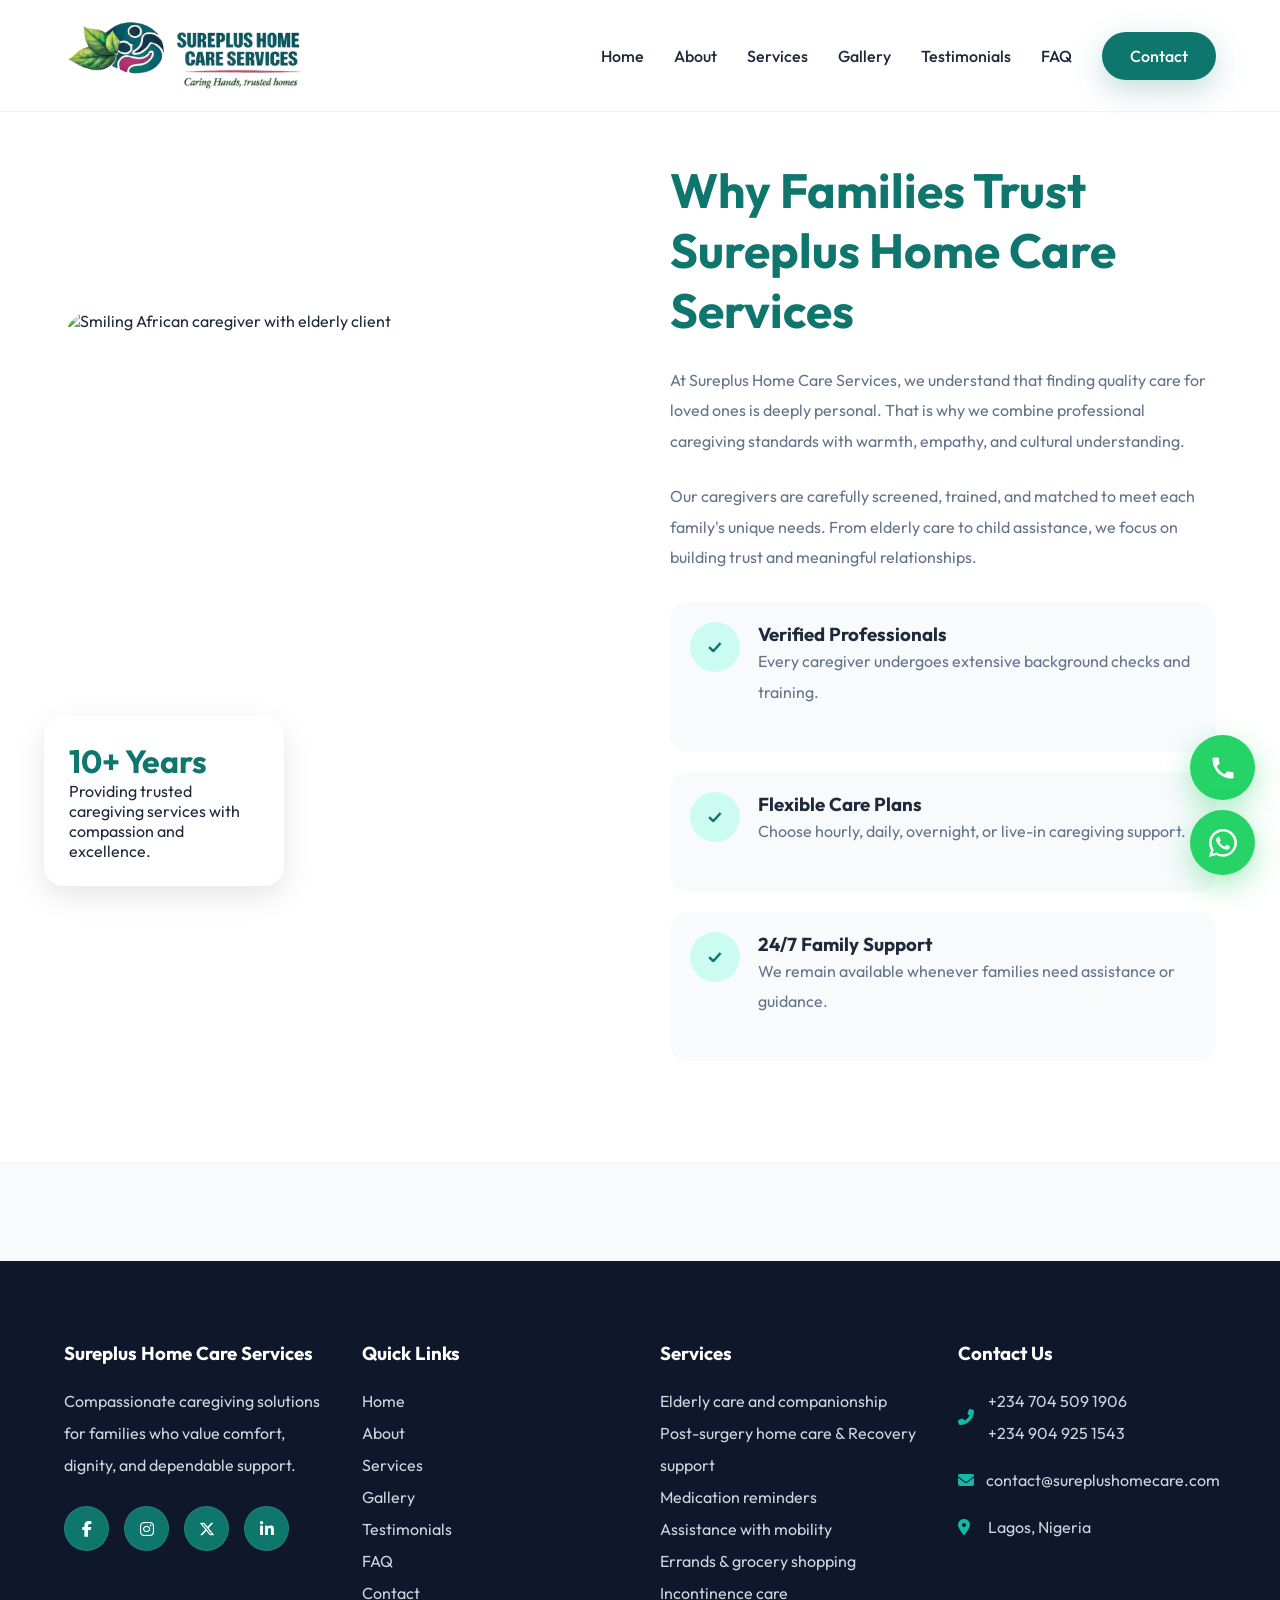
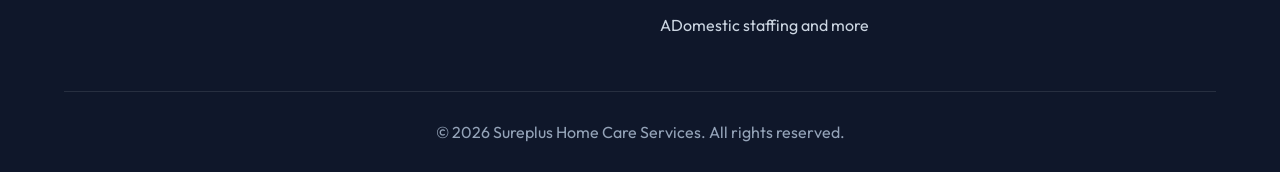
==== about.html @ 2d9567ac "msg" ====
<!doctype html>
<html lang="en">
  <head>
    <meta charset="UTF-8" />
    <meta name="viewport" content="width=device-width, initial-scale=1.0" />
    <title>About Us | Sureplus Home Care Services</title>
    <link rel="preconnect" href="https://fonts.googleapis.com" />
    <link rel="preconnect" href="https://fonts.gstatic.com" crossorigin />
    <link rel="shortcut icon" href="images/favicon.png" type="image/x-icon" />
    <link
      href="https://fonts.googleapis.com/css2?family=Outfit:wght@300;400;500;600;700;800&display=swap"
      rel="stylesheet"
    />
    <!-- Add this inside your <head> tag -->
    <link
      rel="stylesheet"
      href="https://cdnjs.cloudflare.com/ajax/libs/font-awesome/6.5.2/css/all.min.css"
    />
    <link rel="stylesheet" href="style.css" />
  </head>
  <body>
    <header>
      <div class="container">
        <nav>
          <a href="/" class="logo"><img src="images/logo.png" alt="" /></a>

          <div class="nav-links" id="navLinks">
            <a href="index.html">Home</a>
            <a href="about.html">About</a>
            <a href="services.html">Services</a>
            <a href="gallery.html">Gallery</a>
            <a href="testimonials.html">Testimonials</a>
            <a href="faq.html">FAQ</a>
            <a href="contact.html" class="btn btn-primary">Contact</a>
          </div>

          <div class="menu-toggle" id="menuToggle">☰</div>
        </nav>
      </div>
    </header>

    <br /><br />
    <br />

    <section class="about" id="about">
      <div class="container">
        <div class="about-wrapper">
          <div class="about-image">
            <img
              src="https://images.pexels.com/photos/7579831/pexels-photo-7579831.jpeg?auto=compress&cs=tinysrgb&w=1200"
              alt="Smiling African caregiver with elderly client"
            />

            <div class="floating-card">
              <h4>10+ Years</h4>
              <p>
                Providing trusted caregiving services with compassion and
                excellence.
              </p>
            </div>
          </div>

          <div class="about-content">
            <h2>Why Families Trust Sureplus Home Care Services</h2>
            <p>
              At Sureplus Home Care Services, we understand that finding quality
              care for loved ones is deeply personal. That is why we combine
              professional caregiving standards with warmth, empathy, and
              cultural understanding.
            </p>

            <p>
              Our caregivers are carefully screened, trained, and matched to
              meet each family's unique needs. From elderly care to child
              assistance, we focus on building trust and meaningful
              relationships.
            </p>

            <div class="feature-list">
              <div class="feature-item">
                <div class="feature-icon">✓</div>
                <div>
                  <h3>Verified Professionals</h3>
                  <p>
                    Every caregiver undergoes extensive background checks and
                    training.
                  </p>
                </div>
              </div>

              <div class="feature-item">
                <div class="feature-icon">✓</div>
                <div>
                  <h3>Flexible Care Plans</h3>
                  <p>
                    Choose hourly, daily, overnight, or live-in caregiving
                    support.
                  </p>
                </div>
              </div>

              <div class="feature-item">
                <div class="feature-icon">✓</div>
                <div>
                  <h3>24/7 Family Support</h3>
                  <p>
                    We remain available whenever families need assistance or
                    guidance.
                  </p>
                </div>
              </div>
            </div>
          </div>
        </div>
      </div>
    </section>
    <footer>
      <div class="container">
        <div class="footer-grid">
          <div>
            <h3>Sureplus Home Care Services</h3>

            <p>
              Compassionate caregiving solutions for families who value comfort,
              dignity, and dependable support.
            </p>

            <div class="social-links">
              <a
                href="https://facebook.com/"
                target="_blank"
                class="social-icon"
              >
                <i class="fab fa-facebook-f"></i>
              </a>

              <a
                href="https://instagram.com/"
                target="_blank"
                class="social-icon"
              >
                <i class="fab fa-instagram"></i>
              </a>

              <a
                href="https://twitter.com/"
                target="_blank"
                class="social-icon"
              >
                <i class="fab fa-x-twitter"></i>
              </a>

              <a
                href="https://linkedin.com/"
                target="_blank"
                class="social-icon"
              >
                <i class="fab fa-linkedin-in"></i>
              </a>
            </div>
          </div>
          <div>
            <h3>Quick Links</h3>
            <a href="index.html">Home</a>
            <a href="about.html">About</a>
            <a href="services.html">Services</a>
            <a href="gallery.html">Gallery</a>
            <a href="testimonials.html">Testimonials</a>
            <a href="faq.html">FAQ</a>
            <a href="contact.html">Contact</a>
          </div>

          <div>
            <h3>Services</h3>
            <a href="services.html">Elderly care and companionship</a>
            <a href="services.html"
              >Post-surgery home care & Recovery support</a
            >
            <a href="services.html">Medication reminders</a>
            <a href="services.html">Assistance with mobility</a>
            <a href="services.html">Errands & grocery shopping</a>
            <a href="services.html">Incontinence care</a>
            <a href="services.html">ADomestic staffing and more</a>
          </div>

          <div>
            <h3>Contact Us</h3>
            <p class="footer-contact">
              <i class="fas fa-phone-alt"></i>
              <span>
                +234 704 509 1906 <br />
                +234 904 925 1543</span
              >
            </p>

            <p class="footer-contact">
              <i class="fas fa-envelope"></i>
              <span>contact@sureplushomecare.com</span>
            </p>

            <p class="footer-contact">
              <i class="fas fa-location-dot"></i>
              <span>Lagos, Nigeria</span>
            </p>
          </div>
        </div>

        <div class="copyright">
          <p>
            &copy; <span id="date"></span> Sureplus Home Care Services. All
            rights reserved.
          </p>
        </div>
      </div>
    </footer>

    <!-- Floating WhatsApp Button -->
    <a href="tel:+2347045091906" class="call-float">
      <svg
        xmlns="http://www.w3.org/2000/svg"
        width="28"
        height="28"
        fill="currentColor"
        viewBox="0 0 24 24"
      >
        <path
          d="M6.62 10.79a15.054 15.054 0 0 0 6.59 6.59l2.2-2.2a1 1 0 0 1 1.01-.24c1.12.37 2.33.57 3.58.57a1 1 0 0 1 1 1V20a1 1 0 0 1-1 1C10.3 21 3 13.7 3 4a1 1 0 0 1 1-1h3.5a1 1 0 0 1 1 1c0 1.25.2 2.46.57 3.58a1 1 0 0 1-.24 1.01l-2.2 2.2z"
        />
      </svg>
    </a>
    <a
      href="https://wa.me/+2347045091906"
      class="whatsapp-float"
      target="_blank"
    >
      <svg
        xmlns="http://www.w3.org/2000/svg"
        width="28"
        height="28"
        fill="currentColor"
        viewBox="0 0 16 16"
      >
        <path
          d="M13.601 2.326A7.854 7.854 0 0 0 8.014 0C3.62 0 .045 3.574.045 7.968c0 1.4.366 2.77 1.06 3.98L0 16l4.157-1.09a7.93 7.93 0 0 0 3.857.985h.003c4.393 0 7.968-3.574 7.968-7.968a7.9 7.9 0 0 0-2.384-5.601zM8.017 14.5a6.47 6.47 0 0 1-3.298-.902l-.236-.14-2.466.646.658-2.404-.154-.247a6.46 6.46 0 0 1-.994-3.485c0-3.573 2.908-6.48 6.483-6.48a6.43 6.43 0 0 1 4.59 1.9 6.43 6.43 0 0 1 1.893 4.58c-.002 3.575-2.91 6.482-6.476 6.482zm3.553-4.84c-.194-.097-1.148-.566-1.326-.63-.177-.065-.306-.097-.435.097-.129.194-.5.63-.613.76-.113.129-.226.145-.42.048-.194-.097-.82-.302-1.562-.963-.577-.514-.967-1.148-1.08-1.342-.113-.194-.012-.299.085-.395.087-.086.194-.226.29-.339.097-.113.129-.194.194-.323.065-.129.032-.242-.016-.339-.048-.097-.435-1.05-.597-1.436-.158-.38-.319-.328-.435-.334l-.371-.006c-.129 0-.339.048-.516.242-.177.194-.677.661-.677 1.613 0 .952.693 1.871.79 2 .097.129 1.364 2.084 3.306 2.924.462.2.822.319 1.103.408.463.147.884.126 1.217.076.371-.055 1.148-.47 1.31-.924.161-.453.161-.84.113-.924-.048-.081-.177-.129-.371-.226z"
        />
      </svg>
    </a>

    <script src="script.js"></script>
  </body>
</html>
---- style.css ----
* {
  margin: 0;
  padding: 0;
  box-sizing: border-box;
  font-family: "Outfit", sans-serif;
}

html {
  scroll-behavior: smooth;
}

body {
  background: #f8fafc;
  color: #1e293b;
  overflow-x: hidden;
}

a {
  text-decoration: none;
  color: inherit;
}

img {
  width: 100%;
  display: block;
}

.container {
  width: 90%;
  max-width: 1200px;
  margin: auto;
}

header {
  position: fixed;
  top: 0;
  width: 100%;
  z-index: 1000;
  background: rgba(255, 255, 255, 0.95);
  backdrop-filter: blur(10px);
  border-bottom: 1px solid rgba(0, 0, 0, 0.05);
}

nav {
  display: flex;
  align-items: center;
  justify-content: space-between;
  padding: 18px 0;
}

.logo {
  width: 250px;
}

.nav-links {
  display: flex;
  gap: 30px;
  align-items: center;
}

.nav-links a {
  font-weight: 500;
  transition: 0.3s;
}

.nav-links a:hover {
  color: #0f766e;
}

.btn {
  display: inline-flex;
  align-items: center;
  justify-content: center;
  padding: 14px 28px;
  border-radius: 999px;
  border: none;
  font-weight: 600;
  cursor: pointer;
  transition: 0.3s;
}

.btn-primary {
  background: #0f766e;
  color: #fff;
  box-shadow: 0 10px 30px rgba(15, 118, 110, 0.25);
}

.btn-primary:hover {
  transform: translateY(-3px);
  color: #fff !important;
  background: #115e59;
}

.btn-light {
  background: #fff;
  color: #0f766e;
}

.hero {
  padding-top: 200px;
  min-height: 100vh;
  background:
    linear-gradient(to right, rgba(15, 118, 110, 0.9), rgba(15, 118, 110, 0.6)),
    url("https://images.unsplash.com/photo-1516589178581-6cd7833ae3b2?q=80&w=1600&auto=format&fit=crop")
      center/cover;
  display: flex;
  align-items: center;
  color: #fff;
  position: relative;
}

.hero-content {
  max-width: 700px;
}

.hero h1 {
  font-size: 4rem;
  line-height: 1.1;
  margin-bottom: 25px;
  font-weight: 800;
}

.hero p {
  font-size: 1.1rem;
  line-height: 1.8;
  margin-bottom: 35px;
  max-width: 600px;
}

.hero-buttons {
  display: flex;
  gap: 20px;
  flex-wrap: wrap;
}

.stats {
  margin-top: 60px;
  display: grid;
  grid-template-columns: repeat(3, 1fr);
  gap: 25px;
}

.stat-box {
  background: rgba(255, 255, 255, 0.15);
  padding: 25px;
  border-radius: 20px;
  backdrop-filter: blur(10px);
}

.stat-box h2 {
  font-size: 2rem;
  margin-bottom: 10px;
}

section {
  padding: 100px 0;
}

.section-title {
  text-align: center;
  margin-bottom: 20px;
  color: #0f766e;
  font-size: 2.7rem;
  font-weight: 800;
}

.section-subtitle {
  text-align: center;
  max-width: 700px;
  margin: 0 auto 60px;
  color: #64748b;
  line-height: 1.8;
  font-size: 1.05rem;
}

.services-grid {
  display: grid;
  grid-template-columns: repeat(auto-fit, minmax(260px, 1fr));
  gap: 25px;
}

.service-card {
  background: #fff;
  border-radius: 28px;
  overflow: hidden;
  box-shadow: 0 15px 40px rgba(15, 23, 42, 0.08);
  transition: 0.4s;
}

.service-card:hover {
  transform: translateY(-10px);
}

.service-card img {
  height: 240px;
  object-fit: cover;
}

.service-content {
  padding: 30px;
}

.service-content h3 {
  margin-bottom: 15px;
  color: #0f766e;
}

.service-content p {
  color: #64748b;
  line-height: 1.8;
}

.about {
  background: #ffffff;
}

.about-wrapper {
  display: grid;
  grid-template-columns: repeat(auto-fit, minmax(320px, 1fr));
  gap: 60px;
  align-items: center;
}

.about-image {
  position: relative;
}

.about-image img {
  border-radius: 30px;
  height: 600px;
  object-fit: cover;
}

.floating-card {
  position: absolute;
  bottom: 25px;
  left: -20px;
  background: #fff;
  padding: 25px;
  border-radius: 20px;
  box-shadow: 0 10px 30px rgba(0, 0, 0, 0.1);
  max-width: 240px;
}

.floating-card h4 {
  color: #0f766e;
  font-size: 2rem;
}

.about-content h2 {
  font-size: 3rem;
  margin-bottom: 25px;
  color: #0f766e;
}

.about-content p {
  line-height: 1.9;
  color: #64748b;
  margin-bottom: 25px;
}

.feature-list {
  display: grid;
  gap: 20px;
  margin-top: 30px;
}

.feature-item {
  display: flex;
  gap: 18px;
  align-items: flex-start;
  background: #f8fafc;
  padding: 20px;
  border-radius: 18px;
}

.feature-icon {
  width: 50px;
  height: 50px;
  border-radius: 50%;
  background: #ccfbf1;
  display: flex;
  align-items: center;
  justify-content: center;
  color: #0f766e;
  font-weight: 800;
  flex-shrink: 0;
}

.process {
  background: linear-gradient(135deg, #0f766e, #115e59);
  color: #fff;
}

.process .section-title,
.process .section-subtitle {
  color: #fff;
}

.process-grid {
  display: grid;
  grid-template-columns: repeat(auto-fit, minmax(250px, 1fr));
  gap: 25px;
}

.process-card {
  background: rgba(255, 255, 255, 0.1);
  border: 1px solid rgba(255, 255, 255, 0.15);
  border-radius: 25px;
  padding: 35px;
  backdrop-filter: blur(10px);
}

.process-card span {
  display: inline-block;
  width: 60px;
  height: 60px;
  border-radius: 50%;
  background: #fff;
  color: #0f766e;
  display: flex;
  align-items: center;
  justify-content: center;
  font-size: 1.5rem;
  font-weight: 700;
  margin-bottom: 20px;
}

.gallery-grid {
  display: grid;
  grid-template-columns: repeat(auto-fit, minmax(260px, 1fr));
  gap: 20px;
}

.gallery-grid img {
  height: 320px;
  object-fit: cover;
  border-radius: 25px;
  transition: 0.4s;
}

.gallery-grid img:hover {
  transform: scale(1.03);
}

.testimonial-section {
  background: #f1f5f9;
}

.testimonial-grid {
  display: grid;
  grid-template-columns: repeat(auto-fit, minmax(300px, 1fr));
  gap: 25px;
}

.testimonial-card {
  background: #fff;
  padding: 35px;
  border-radius: 25px;
  box-shadow: 0 10px 35px rgba(0, 0, 0, 0.05);
}

.testimonial-card p {
  line-height: 1.9;
  color: #475569;
  margin-bottom: 25px;
}

.testimonial-user {
  display: flex;
  align-items: center;
  gap: 15px;
}

.testimonial-user img {
  width: 60px;
  height: 60px;
  border-radius: 50%;
  border: 3px solid #115e59;
  object-fit: cover;
}

.contact-section {
  padding: 100px 0;
  background: #ffffff;
}

.contact-header {
  text-align: center;
  margin-bottom: 60px;
}

.contact-header h2 {
  font-size: 2.7rem;
  color: #0f766e;
  margin-bottom: 15px;
}

.contact-header p {
  color: #64748b;
  max-width: 650px;
  margin: auto;
  line-height: 1.8;
}

.contact-grid {
  display: grid;
  grid-template-columns: repeat(auto-fit, minmax(280px, 1fr));
  gap: 25px;
}

.contact-card {
  background: #f8fafc;
  padding: 35px 30px;
  border-radius: 25px;
  display: flex;
  gap: 20px;
  align-items: flex-start;
  transition: 0.3s;
  border: 1px solid rgba(15, 23, 42, 0.05);
}

.contact-card:hover {
  transform: translateY(-8px);
  box-shadow: 0 15px 35px rgba(0, 0, 0, 0.08);
}

.contact-icon {
  width: 65px;
  height: 65px;
  border-radius: 50%;
  background: #ccfbf1;
  display: flex;
  align-items: center;
  justify-content: center;
  font-size: 1.7rem;
  flex-shrink: 0;
}

.contact-card h3 {
  margin-bottom: 10px;
  color: #0f766e;
}

.contact-card p {
  color: #64748b;
  line-height: 1.7;
}

@media (max-width: 600px) {
  .contact-header h2 {
    font-size: 2.1rem;
  }
}

.cta {
  background:
    linear-gradient(to right, rgba(15, 118, 110, 0.9), rgba(15, 118, 110, 0.8)),
    url("https://images.unsplash.com/photo-1519345182560-3f2917c472ef?q=80&w=1600&auto=format&fit=crop")
      center/cover;
  color: #fff;
  text-align: center;
  border-radius: 40px;
  padding: 80px 40px;
}

.cta h2 {
  font-size: 3rem;
  margin-bottom: 20px;
}

.cta p {
  max-width: 700px;
  margin: 0 auto 35px;
  line-height: 1.8;
  font-size: 1.05rem;
}

.faq-section {
  padding: 100px 0;
  background: #f8fafc;
}

.faq-item {
  background: #fff;
  border-radius: 18px;
  margin-bottom: 20px;
  overflow: hidden;
  box-shadow: 0 10px 30px rgba(0, 0, 0, 0.05);
  border: 1px solid rgba(15, 23, 42, 0.05);
}

.faq-question {
  width: 100%;
  border: none;
  outline: none;
  background: #fff;
  padding: 25px 30px;
  display: flex;
  align-items: center;
  justify-content: space-between;
  font-size: 1.05rem;
  font-weight: 600;
  cursor: pointer;
  color: #0f172a;
  text-align: left;
  transition: 0.3s ease;
}

.faq-question span {
  font-size: 1.5rem;
  color: #0f766e;
  transition: 0.3s ease;
}

.faq-answer {
  max-height: 0;
  overflow: hidden;
  transition: max-height 0.4s ease;
}

.faq-answer p {
  padding: 0 30px 30px;
  color: #475569;
  line-height: 1.9;
  font-size: 0.97rem;
}

.faq-item.active .faq-answer {
  max-height: 500px;
}

.faq-item.active .faq-question span {
  transform: rotate(45deg);
}

.faq-question:hover {
  background: #f8fafc;
}

footer {
  background: #0f172a;
  color: #fff;
  padding: 80px 0 30px;
  margin-top: 100px;
}

.footer-grid {
  display: grid;
  grid-template-columns: repeat(auto-fit, minmax(220px, 1fr));
  gap: 40px;
  margin-bottom: 50px;
}

.footer-grid h3 {
  margin-bottom: 20px;
  color: #fff;
}

.footer-grid p,
.footer-grid a {
  color: #cbd5e1;
  line-height: 2;
  display: block;
}

.footer-grid a:hover {
  color: #0f766e;
}

.footer-contact {
  display: flex !important;
  align-items: center;
  gap: 12px;
  margin-bottom: 15px;
  color: #cbd5e1;
}

.footer-contact i {
  color: #14b8a6;
  font-size: 1rem;
  width: 18px;
}

.copyright {
  text-align: center;
  padding-top: 30px;
  border-top: 1px solid rgba(255, 255, 255, 0.1);
  color: #94a3b8;
}

.footer-grid .social-links {
  display: flex;
  align-items: center;
  gap: 15px;
  margin-top: 25px;
  flex-wrap: wrap;
}

.footer-grid .social-icon {
  width: 45px;
  height: 45px;
  border-radius: 50%;
  background: #0f766e;
  color: #fff;
  display: flex;
  align-items: center;
  justify-content: center;
  font-size: 1rem;
  transition: 0.3s ease;
  border: 1px solid rgba(255, 255, 255, 0.08);
}

.footer-grid .social-icon:hover {
  color: #fff;
  transform: translateY(-5px);
  box-shadow: 0 10px 20px rgba(15, 118, 110, 0.3);
}

.menu-toggle {
  display: none;
  font-size: 2rem;
  cursor: pointer;
}

@media (max-width: 900px) {
  .hero h1 {
    font-size: 3rem;
  }

  .stats {
    grid-template-columns: 1fr;
  }

  .nav-links {
    position: absolute;
    top: 100%;
    right: -100%;
    width: 260px;
    background: #fff;
    flex-direction: column;
    padding: 30px;
    border-radius: 0 0 0 20px;
    transition: 0.4s;
    box-shadow: 0 20px 40px rgba(0, 0, 0, 0.1);
  }

  .nav-links.active {
    right: 0;
  }

  .menu-toggle {
    display: block;
  }
}

@media (max-width: 600px) {
  .hero h1 {
    font-size: 2.4rem;
  }

  .hero-buttons {
    flex-direction: column;
  }

  .section-title,
  .about-content h2,
  .cta h2 {
    font-size: 2.1rem;
  }

  .floating-card {
    position: relative;
    left: 0;
    bottom: 150px;
    margin-top: 20px;
  }

  .about-content {
    margin-top: -150px;
  }
}

.whatsapp-float {
  position: fixed;
  bottom: 25px;
  right: 25px;
  width: 65px;
  height: 65px;
  background: #25d366;
  color: #fff;
  border-radius: 50%;
  display: flex;
  align-items: center;
  justify-content: center;
  box-shadow: 0 10px 30px rgba(37, 211, 102, 0.4);
  z-index: 1000;
  transition: 0.3s ease;
  animation: floatWhatsapp 2s infinite ease-in-out;
}

.call-float {
  position: fixed;
  bottom: 100px;
  right: 25px;
  width: 65px;
  height: 65px;
  background: #25d366;
  color: #fff;
  border-radius: 50%;
  display: flex;
  align-items: center;
  justify-content: center;
  box-shadow: 0 10px 30px rgba(37, 211, 102, 0.4);
  z-index: 1000;
  transition: 0.3s ease;
  animation: floatWhatsapp 2s infinite ease-in-out;
}

.whatsapp-float:hover,
.call-float:hover {
  transform: scale(1.1);
  background: #1ebe5d;
}

@keyframes floatWhatsapp {
  0% {
    transform: translateY(0);
  }
  50% {
    transform: translateY(-6px);
  }
  100% {
    transform: translateY(0);
  }
}

@media (max-width: 600px) {
  .whatsapp-float {
    width: 58px;
    height: 58px;
    bottom: 20px;
    right: 20px;
  }
  .call-float {
    width: 58px;
    height: 58px;
    bottom: 90px;
    right: 20px;
  }
}
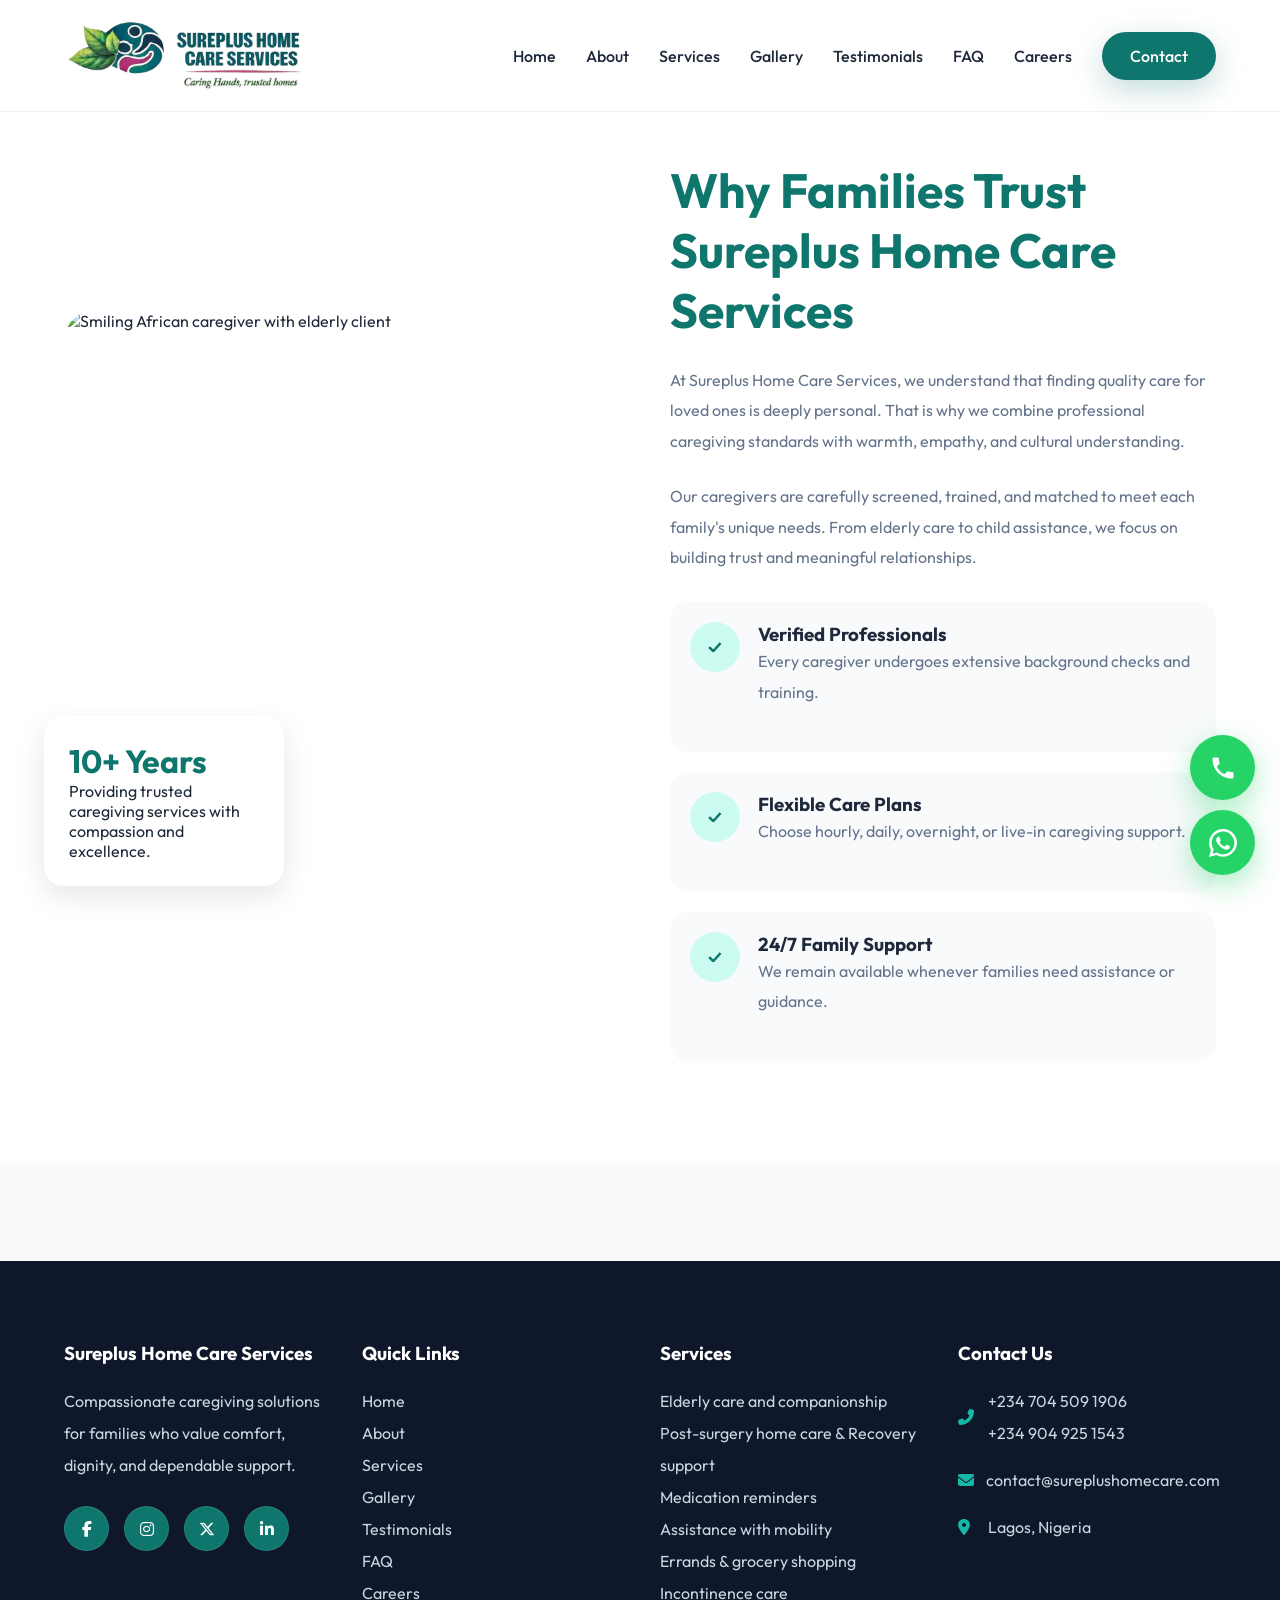
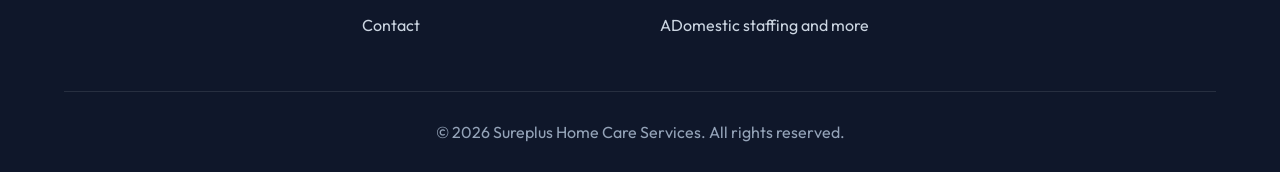
==== commit addafa17: "msg" ====
--- a/about.html
+++ b/about.html
@@ -31,6 +31,7 @@
             <a href="gallery.html">Gallery</a>
             <a href="testimonials.html">Testimonials</a>
             <a href="faq.html">FAQ</a>
+            <a href="careers.html">Careers</a>
             <a href="contact.html" class="btn btn-primary">Contact</a>
           </div>
 
@@ -167,6 +168,7 @@
             <a href="gallery.html">Gallery</a>
             <a href="testimonials.html">Testimonials</a>
             <a href="faq.html">FAQ</a>
+            <a href="careers.html">Careers</a>
             <a href="contact.html">Contact</a>
           </div>
 
